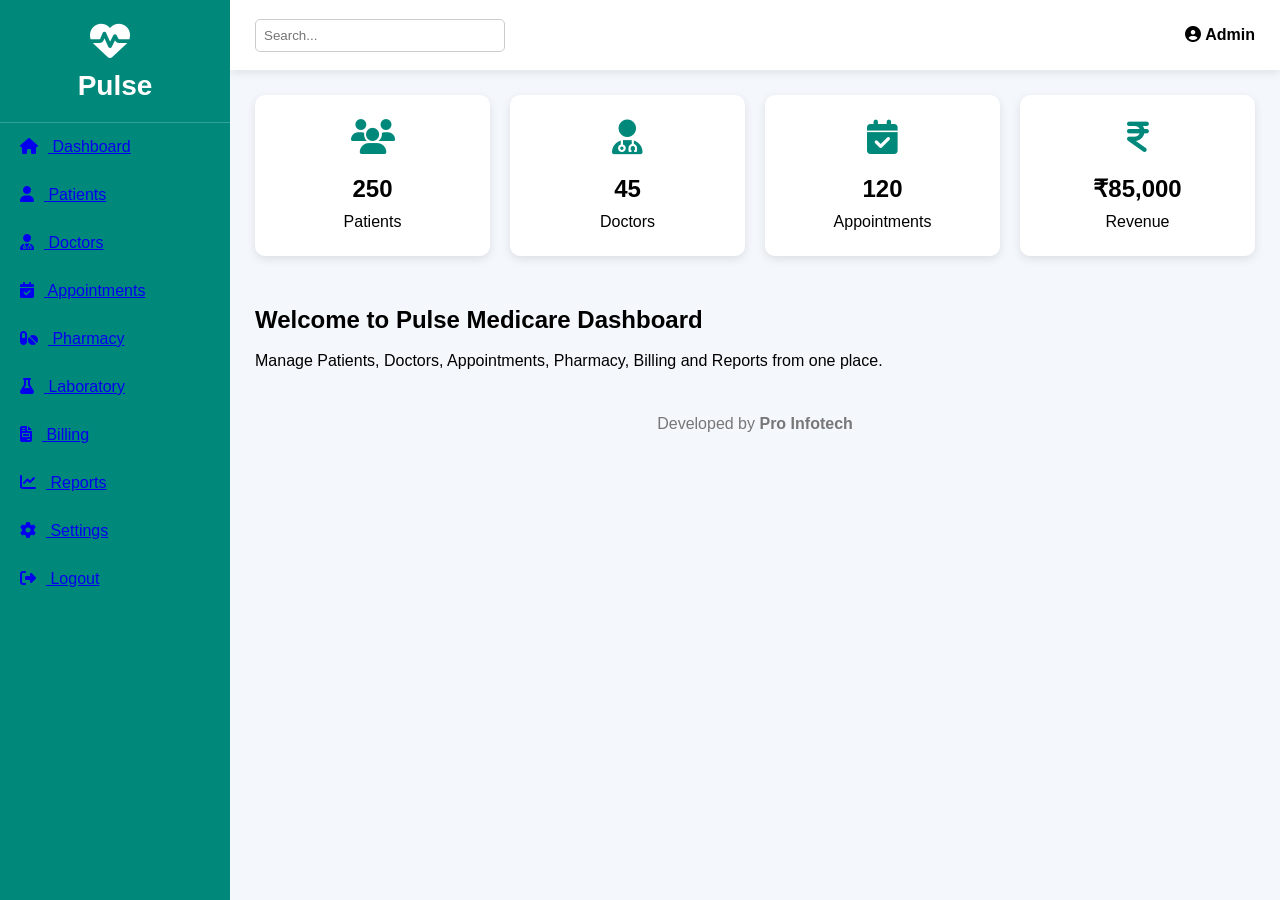
==== dashboard.html @ 48790928 "Refactor dashboard layout and styles Updated the dashboard HTML structure and styles, including chan" ====
<!DOCTYPE html>
<html lang="en">
<head>
<meta charset="UTF-8">
<meta name="viewport" content="width=device-width, initial-scale=1.0">
<title>Pulse Dashboard</title>

<link rel="stylesheet" href="https://cdnjs.cloudflare.com/ajax/libs/font-awesome/6.5.2/css/all.min.css">

<style>
*{
margin:0;
padding:0;
box-sizing:border-box;
font-family:Arial,sans-serif;
}

body{
display:flex;
background:#f4f7fc;
}

/* Sidebar */

.sidebar{
width:230px;
height:100vh;
background:#00897B;
color:#fff;
position:fixed;
}

.logo{
padding:20px;
text-align:center;
font-size:28px;
font-weight:bold;
border-bottom:1px solid rgba(255,255,255,.2);
}

.logo i{
font-size:40px;
display:block;
margin-bottom:10px;
}

.sidebar ul{
list-style:none;
}

.sidebar ul li{
padding:15px 20px;
cursor:pointer;
}

.sidebar ul li:hover{
background:#00695C;
}

.sidebar i{
margin-right:10px;
}

/* Main */

.main{
margin-left:230px;
width:100%;
}

/* Top */

.topbar{
height:70px;
background:white;
display:flex;
justify-content:space-between;
align-items:center;
padding:0 25px;
box-shadow:0 2px 10px rgba(0,0,0,.1);
}

.search input{
padding:8px;
width:250px;
border:1px solid #ccc;
border-radius:5px;
}

.profile{
font-weight:bold;
}

/* Cards */

.cards{
display:grid;
grid-template-columns:repeat(4,1fr);
gap:20px;
padding:25px;
}

.card{
background:white;
padding:25px;
border-radius:10px;
text-align:center;
box-shadow:0 3px 10px rgba(0,0,0,.1);
}

.card i{
font-size:35px;
color:#00897B;
margin-bottom:10px;
}

.card h2{
margin:10px 0;
}

.footer{
text-align:center;
padding:20px;
color:#777;
}
</style>

</head>
<body>

<div class="sidebar">

<div class="logo">
<i class="fa-solid fa-heart-pulse"></i>
Pulse
</div>

<ul>

<li>
<a href="dashboard.html">
<i class="fa fa-house"></i> Dashboard
</a>
</li>

<li>
<a href="patients.html">
<i class="fa fa-user"></i> Patients
</a>
</li>

<li>
<a href="doctors.html">
<i class="fa fa-user-doctor"></i> Doctors
</a>
</li>

<li>
<a href="appointments.html">
<i class="fa fa-calendar-check"></i> Appointments
</a>
</li>

<li>
<a href="pharmacy.html">
<i class="fa fa-pills"></i> Pharmacy
</a>
</li>

<li>
<a href="laboratory.html">
<i class="fa fa-flask"></i> Laboratory
</a>
</li>

<li>
<a href="billing.html">
<i class="fa fa-file-invoice"></i> Billing
</a>
</li>

<li>
<a href="reports.html">
<i class="fa fa-chart-line"></i> Reports
</a>
</li>

<li>
<a href="settings.html">
<i class="fa fa-gear"></i> Settings
</a>
</li>

<li>
<a href="index.html">
<i class="fa fa-right-from-bracket"></i> Logout
</a>
</li>

</ul>
</div>

<div class="main">

<div class="topbar">

<div class="search">
<input type="text" placeholder="Search...">
</div>

<div class="profile">
<i class="fa fa-user-circle"></i> Admin
</div>

</div>

<div class="cards">

<div class="card">
<i class="fa fa-users"></i>
<h2>250</h2>
<p>Patients</p>
</div>

<div class="card">
<i class="fa fa-user-doctor"></i>
<h2>45</h2>
<p>Doctors</p>
</div>

<div class="card">
<i class="fa fa-calendar-check"></i>
<h2>120</h2>
<p>Appointments</p>
</div>

<div class="card">
<i class="fa fa-indian-rupee-sign"></i>
<h2>₹85,000</h2>
<p>Revenue</p>
</div>

</div>

<div style="padding:25px;">

<h2>Welcome to Pulse Medicare Dashboard</h2>

<br>

<p>
Manage Patients, Doctors, Appointments, Pharmacy, Billing and Reports from one place.
</p>

</div>

<div class="footer">

Developed by <b>Pro Infotech</b>

</div>

</div>

</body>
</html>
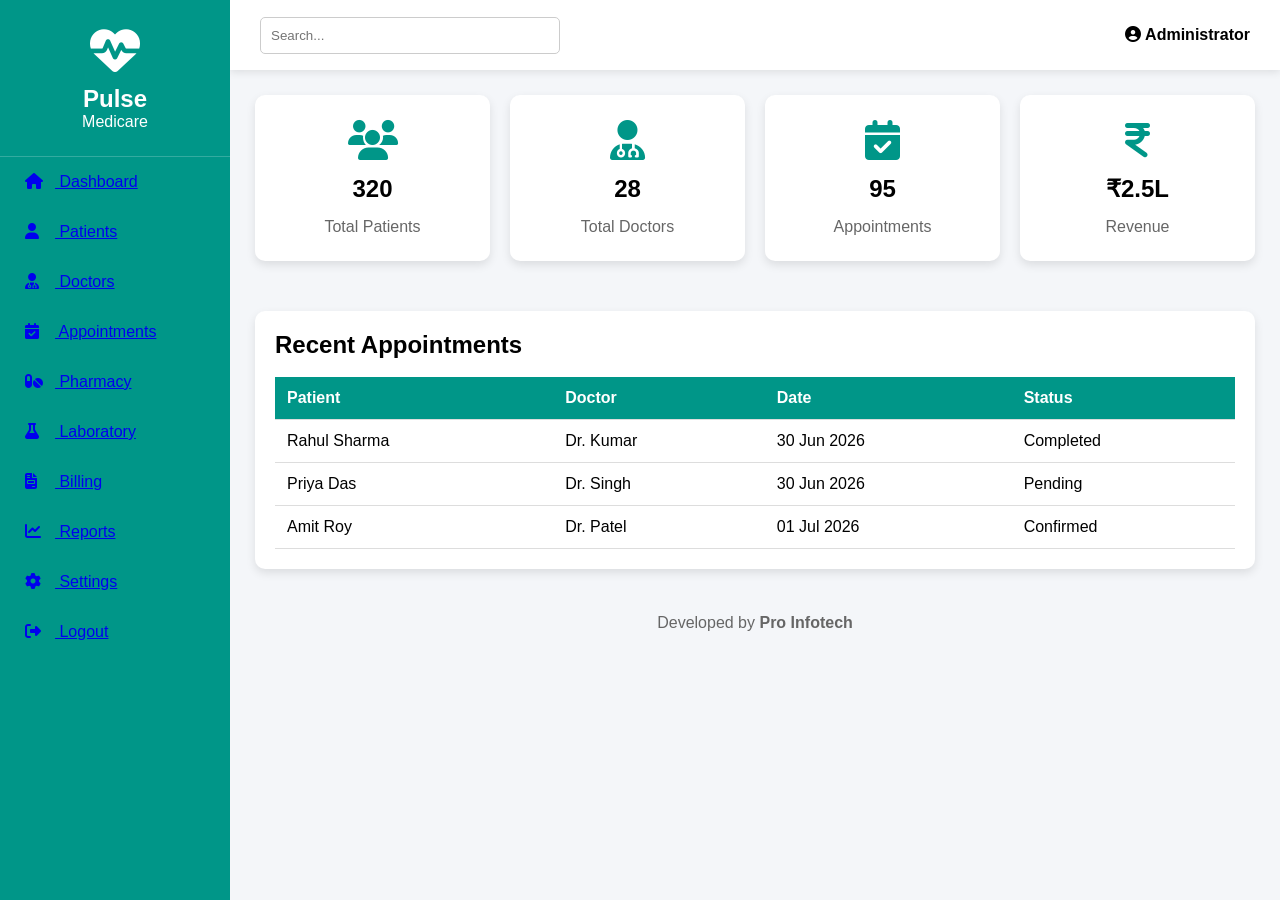
==== commit beb6eb98: "Enhance Pulse Dashboard layout and content Updated the dashboard title and improved styling for vari" ====
--- a/dashboard.html
+++ b/dashboard.html
@@ -3,261 +3,274 @@
 <head>
 <meta charset="UTF-8">
 <meta name="viewport" content="width=device-width, initial-scale=1.0">
-<title>Pulse Dashboard</title>
+<title>Pulse Medicare Dashboard</title>
 
 <link rel="stylesheet" href="https://cdnjs.cloudflare.com/ajax/libs/font-awesome/6.5.2/css/all.min.css">
 
 <style>
 *{
-margin:0;
-padding:0;
-box-sizing:border-box;
-font-family:Arial,sans-serif;
+    margin:0;
+    padding:0;
+    box-sizing:border-box;
+    font-family:Arial, sans-serif;
 }
 
 body{
-display:flex;
-background:#f4f7fc;
+    background:#f4f6f9;
 }
 
 /* Sidebar */
 
 .sidebar{
-width:230px;
-height:100vh;
-background:#00897B;
-color:#fff;
-position:fixed;
+    position:fixed;
+    width:230px;
+    height:100%;
+    background:#009688;
+    color:#fff;
 }
 
 .logo{
-padding:20px;
-text-align:center;
-font-size:28px;
-font-weight:bold;
-border-bottom:1px solid rgba(255,255,255,.2);
+    text-align:center;
+    padding:25px;
+    border-bottom:1px solid rgba(255,255,255,.2);
 }
 
 .logo i{
-font-size:40px;
-display:block;
-margin-bottom:10px;
+    font-size:50px;
+}
+
+.logo h2{
+    margin-top:10px;
 }
 
 .sidebar ul{
-list-style:none;
+    list-style:none;
 }
 
 .sidebar ul li{
-padding:15px 20px;
-cursor:pointer;
+    padding:16px 25px;
+    cursor:pointer;
+    transition:.3s;
 }
 
 .sidebar ul li:hover{
-background:#00695C;
-}
-
-.sidebar i{
-margin-right:10px;
+    background:#00796B;
+}
+
+.sidebar ul li i{
+    width:30px;
 }
 
 /* Main */
 
 .main{
-margin-left:230px;
-width:100%;
-}
-
-/* Top */
+    margin-left:230px;
+}
+
+/* Top Bar */
 
 .topbar{
-height:70px;
-background:white;
-display:flex;
-justify-content:space-between;
-align-items:center;
-padding:0 25px;
-box-shadow:0 2px 10px rgba(0,0,0,.1);
-}
-
-.search input{
-padding:8px;
-width:250px;
-border:1px solid #ccc;
-border-radius:5px;
+    background:#fff;
+    height:70px;
+    display:flex;
+    justify-content:space-between;
+    align-items:center;
+    padding:0 30px;
+    box-shadow:0 2px 8px rgba(0,0,0,.1);
+}
+
+.topbar input{
+    padding:10px;
+    width:300px;
+    border:1px solid #ccc;
+    border-radius:5px;
 }
 
 .profile{
-font-weight:bold;
-}
-
-/* Cards */
+    font-weight:bold;
+}
+
+/* Dashboard Cards */
 
 .cards{
-display:grid;
-grid-template-columns:repeat(4,1fr);
-gap:20px;
-padding:25px;
+    display:grid;
+    grid-template-columns:repeat(4,1fr);
+    gap:20px;
+    padding:25px;
 }
 
 .card{
-background:white;
-padding:25px;
-border-radius:10px;
-text-align:center;
-box-shadow:0 3px 10px rgba(0,0,0,.1);
+    background:#fff;
+    padding:25px;
+    border-radius:10px;
+    text-align:center;
+    box-shadow:0 4px 10px rgba(0,0,0,.1);
 }
 
 .card i{
-font-size:35px;
-color:#00897B;
-margin-bottom:10px;
+    font-size:40px;
+    color:#009688;
 }
 
 .card h2{
-margin:10px 0;
+    margin:15px 0;
+}
+
+.card p{
+    color:#666;
+}
+
+/* Table */
+
+.table-box{
+    background:#fff;
+    margin:25px;
+    padding:20px;
+    border-radius:10px;
+    box-shadow:0 4px 10px rgba(0,0,0,.1);
+}
+
+table{
+    width:100%;
+    border-collapse:collapse;
+}
+
+th,td{
+    padding:12px;
+    text-align:left;
+    border-bottom:1px solid #ddd;
+}
+
+th{
+    background:#009688;
+    color:#fff;
 }
 
 .footer{
-text-align:center;
-padding:20px;
-color:#777;
+    text-align:center;
+    padding:20px;
+    color:#666;
 }
 </style>
 
 </head>
+
 <body>
+
+<!-- Sidebar -->
 
 <div class="sidebar">
 
 <div class="logo">
 <i class="fa-solid fa-heart-pulse"></i>
-Pulse
+<h2>Pulse</h2>
+<p>Medicare</p>
 </div>
 
 <ul>
-
-<li>
-<a href="dashboard.html">
-<i class="fa fa-house"></i> Dashboard
-</a>
-</li>
-
-<li>
-<a href="patients.html">
-<i class="fa fa-user"></i> Patients
-</a>
-</li>
-
-<li>
-<a href="doctors.html">
-<i class="fa fa-user-doctor"></i> Doctors
-</a>
-</li>
-
-<li>
-<a href="appointments.html">
-<i class="fa fa-calendar-check"></i> Appointments
-</a>
-</li>
-
-<li>
-<a href="pharmacy.html">
-<i class="fa fa-pills"></i> Pharmacy
-</a>
-</li>
-
-<li>
-<a href="laboratory.html">
-<i class="fa fa-flask"></i> Laboratory
-</a>
-</li>
-
-<li>
-<a href="billing.html">
-<i class="fa fa-file-invoice"></i> Billing
-</a>
-</li>
-
-<li>
-<a href="reports.html">
-<i class="fa fa-chart-line"></i> Reports
-</a>
-</li>
-
-<li>
-<a href="settings.html">
-<i class="fa fa-gear"></i> Settings
-</a>
-</li>
-
-<li>
-<a href="index.html">
-<i class="fa fa-right-from-bracket"></i> Logout
-</a>
-</li>
-
+<li><a href="dashboard.html"><i class="fa fa-house"></i> Dashboard</a></li>
+<li><a href="patients.html"><i class="fa fa-user"></i> Patients</a></li>
+<li><a href="doctor.html"><i class="fa fa-user-doctor"></i> Doctors</a></li>
+<li><a href="appointments.html"><i class="fa fa-calendar-check"></i> Appointments</a></li>
+<li><a href="pharmacy.html"><i class="fa fa-pills"></i> Pharmacy</a></li>
+<li><a href="laboratory.html"><i class="fa fa-flask"></i> Laboratory</a></li>
+<li><a href="billing.html"><i class="fa fa-file-invoice"></i> Billing</a></li>
+<li><a href="reports.html"><i class="fa fa-chart-line"></i> Reports</a></li>
+<li><a href="setting.html"><i class="fa fa-gear"></i> Settings</a></li>
+<li><a href="logout.html"><i class="fa fa-right-from-bracket"></i> Logout</a></li>
 </ul>
-</div>
+
+</div>
+
+<!-- Main -->
 
 <div class="main">
 
 <div class="topbar">
 
-<div class="search">
 <input type="text" placeholder="Search...">
-</div>
 
 <div class="profile">
-<i class="fa fa-user-circle"></i> Admin
-</div>
-
-</div>
+<i class="fa fa-user-circle"></i>
+Administrator
+</div>
+
+</div>
+
+<!-- Cards -->
 
 <div class="cards">
 
 <div class="card">
 <i class="fa fa-users"></i>
-<h2>250</h2>
-<p>Patients</p>
+<h2>320</h2>
+<p>Total Patients</p>
 </div>
 
 <div class="card">
 <i class="fa fa-user-doctor"></i>
-<h2>45</h2>
-<p>Doctors</p>
+<h2>28</h2>
+<p>Total Doctors</p>
 </div>
 
 <div class="card">
 <i class="fa fa-calendar-check"></i>
-<h2>120</h2>
+<h2>95</h2>
 <p>Appointments</p>
 </div>
 
 <div class="card">
 <i class="fa fa-indian-rupee-sign"></i>
-<h2>₹85,000</h2>
+<h2>₹2.5L</h2>
 <p>Revenue</p>
 </div>
 
 </div>
 
-<div style="padding:25px;">
-
-<h2>Welcome to Pulse Medicare Dashboard</h2>
+<!-- Table -->
+
+<div class="table-box">
+
+<h2>Recent Appointments</h2>
 
 <br>
 
-<p>
-Manage Patients, Doctors, Appointments, Pharmacy, Billing and Reports from one place.
-</p>
+<table>
+
+<tr>
+<th>Patient</th>
+<th>Doctor</th>
+<th>Date</th>
+<th>Status</th>
+</tr>
+
+<tr>
+<td>Rahul Sharma</td>
+<td>Dr. Kumar</td>
+<td>30 Jun 2026</td>
+<td>Completed</td>
+</tr>
+
+<tr>
+<td>Priya Das</td>
+<td>Dr. Singh</td>
+<td>30 Jun 2026</td>
+<td>Pending</td>
+</tr>
+
+<tr>
+<td>Amit Roy</td>
+<td>Dr. Patel</td>
+<td>01 Jul 2026</td>
+<td>Confirmed</td>
+</tr>
+
+</table>
 
 </div>
 
 <div class="footer">
-
-Developed by <b>Pro Infotech</b>
-
+Developed by <strong>Pro Infotech</strong>
 </div>
 
 </div>
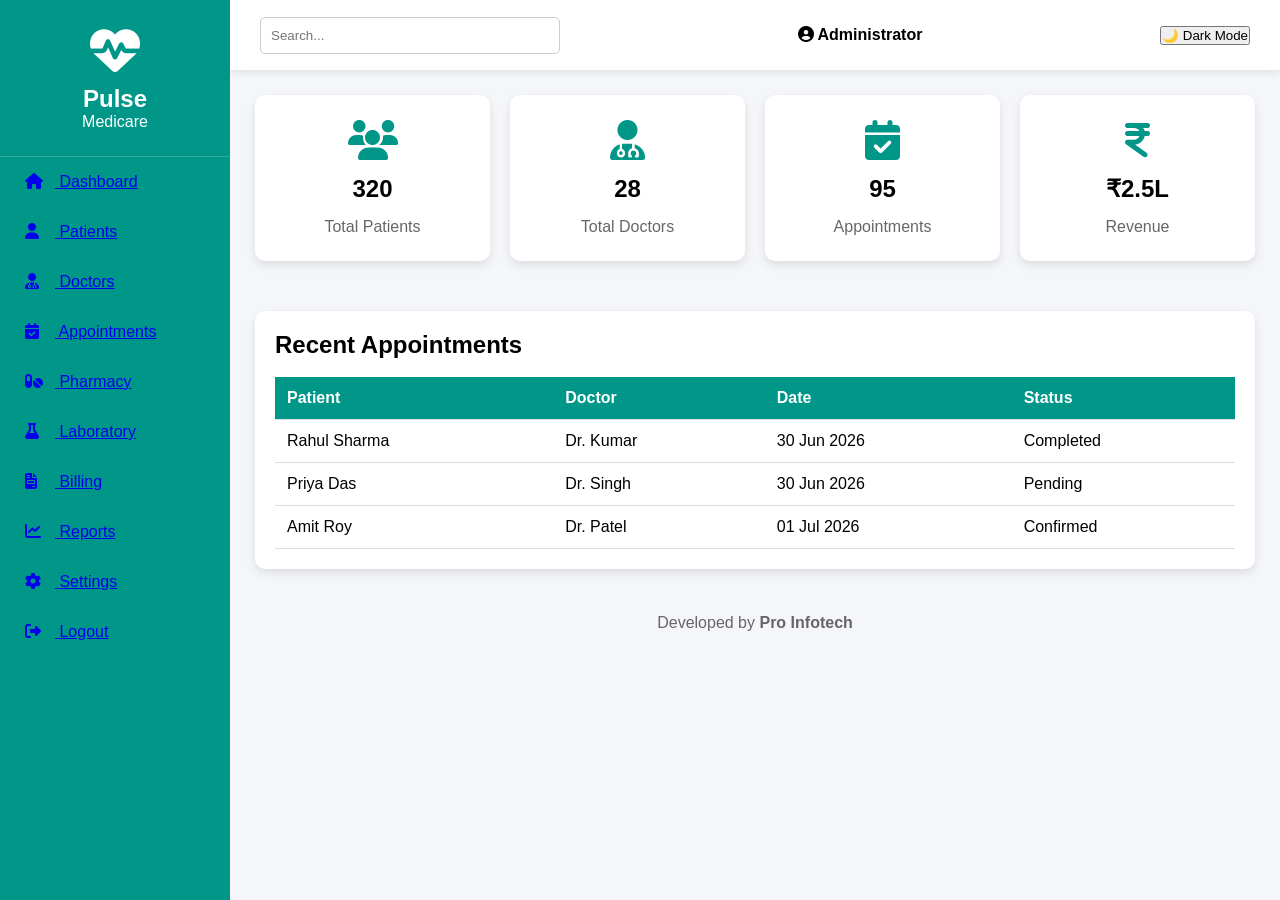
==== commit 67fda93b: "Add dark mode toggle button to dashboard" ====
--- a/dashboard.html
+++ b/dashboard.html
@@ -194,7 +194,9 @@
 <i class="fa fa-user-circle"></i>
 Administrator
 </div>
-
+<button id="themeBtn" onclick="toggleTheme()">
+    🌙 Dark Mode
+</button>
 </div>
 
 <!-- Cards -->
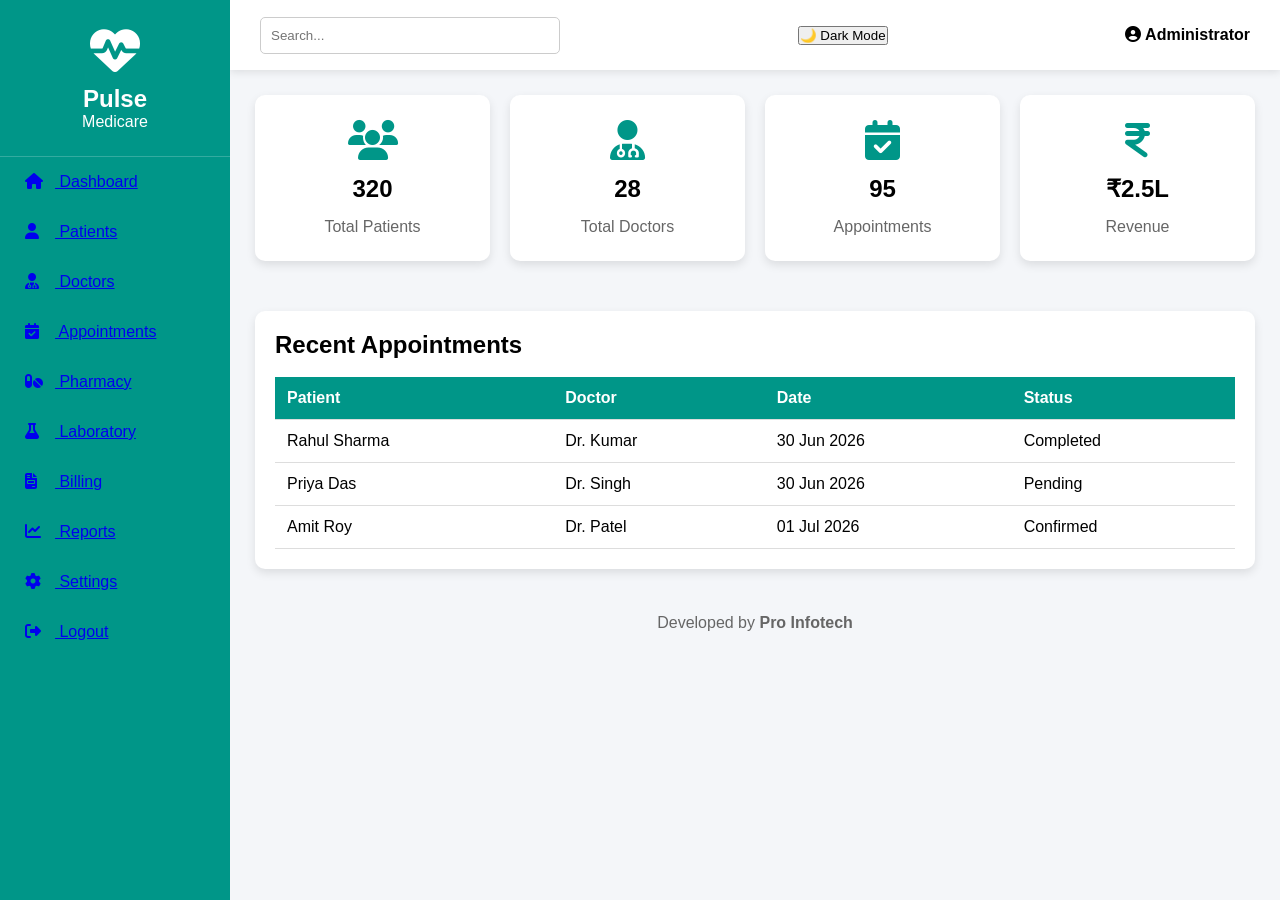
==== commit 6db75a09: "Remove duplicate theme button in dashboard.html" ====
--- a/dashboard.html
+++ b/dashboard.html
@@ -189,14 +189,14 @@
 <div class="topbar">
 
 <input type="text" placeholder="Search...">
-
+<button id="themeBtn" onclick="toggleTheme()">
+    🌙 Dark Mode
+</button>
 <div class="profile">
 <i class="fa fa-user-circle"></i>
 Administrator
 </div>
-<button id="themeBtn" onclick="toggleTheme()">
-    🌙 Dark Mode
-</button>
+
 </div>
 
 <!-- Cards -->
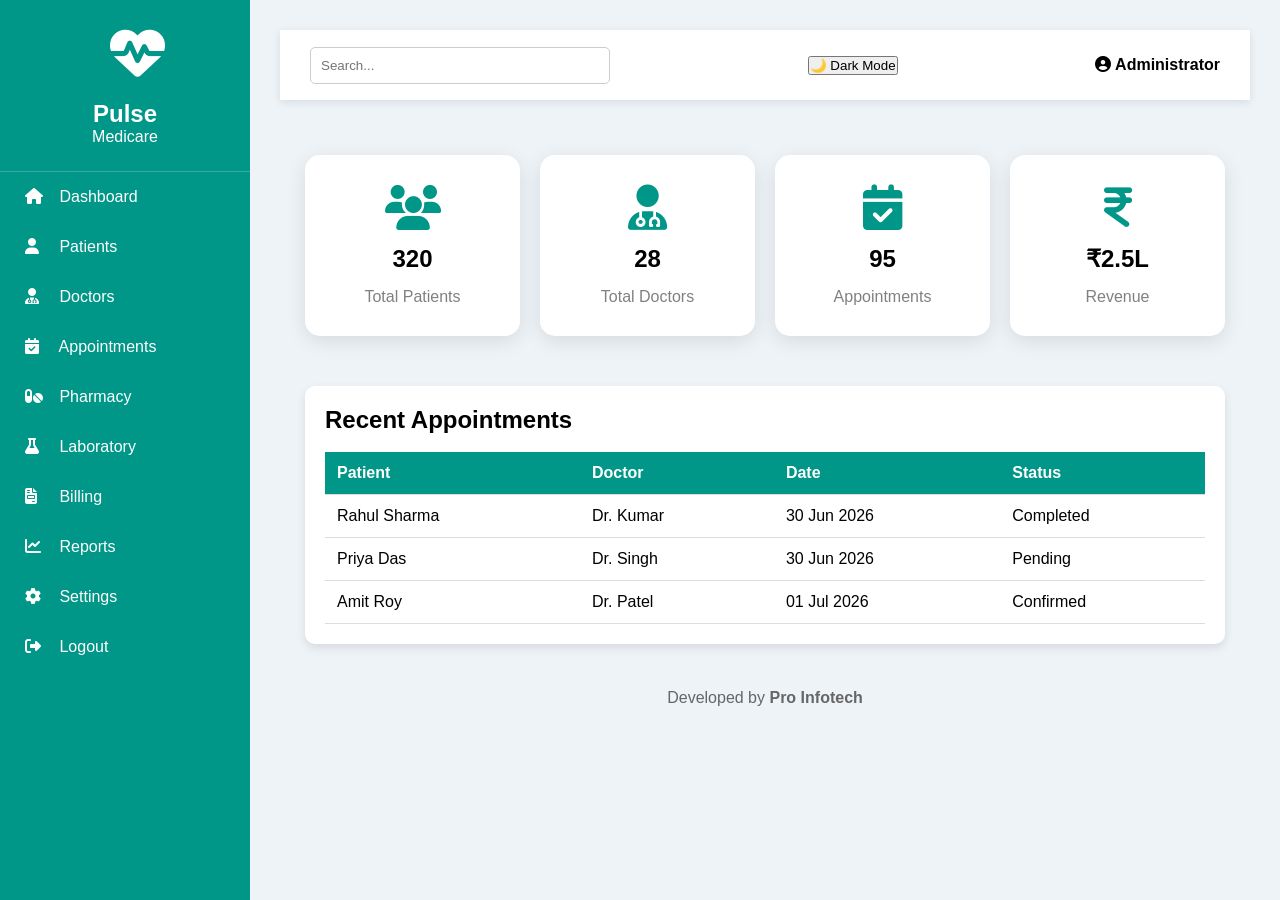
==== commit 41be7fd2: "Add responsive styles and sidebar layout to dashboard" ====
--- a/dashboard.html
+++ b/dashboard.html
@@ -151,7 +151,245 @@
     padding:20px;
     color:#666;
 }
+/* ===== Dark Mode ===== */
+
+.dark-mode{
+    background:#121212;
+    color:white;
+}
+
+.dark-mode .sidebar{
+    background:#1c1c1c;
+}
+
+.dark-mode .topbar{
+    background:#222 !important;
+    color:white;
+}
+
+.dark-mode .card,
+.dark-mode .table-box,
+.dark-mode form,
+.dark-mode table{
+    background:#2b2b2b !important;
+    color:white;
+}
+
+.dark-mode input,
+.dark-mode select,
+.dark-mode textarea{
+    background:#3b3b3b;
+    color:white;
+    border:1px solid #555;
+}
+
+.dark-mode th{
+    background:#009688;
+}
+
+.dark-mode td{
+    border-color:#555;
+}
+
+.dark-mode .footer{
+    color:#ddd;
+}
+*{
+margin:0;
+padding:0;
+box-sizing:border-box;
+font-family:Segoe UI,sans-serif;
+}
+
+body{
+display:flex;
+background:#eef3f8;
+}
+
+/* Sidebar */
+
+.sidebar{
+width:250px;
+height:100vh;
+background:#009688;
+color:white;
+position:fixed;
+}
+
+.logo{
+text-align:center;
+padding:25px;
+}
+
+.logo i{
+font-size:55px;
+margin-bottom:10px;
+}
+
+.sidebar ul{
+list-style:none;
+}
+
+.sidebar li{
+padding:18px 25px;
+cursor:pointer;
+transition:.3s;
+}
+
+.sidebar li:hover,
+.sidebar .active{
+background:#00796B;
+}
+
+.sidebar i{
+width:30px;
+}
+
+/* Main */
+
+.main{
+margin-left:250px;
+width:100%;
+padding:30px;
+}
+
+/* Top */
+
+.topbar{
+display:flex;
+justify-content:space-between;
+align-items:center;
+margin-bottom:30px;
+}
+
+.admin{
+font-size:22px;
+}
+
+.admin i{
+font-size:35px;
+color:#009688;
+margin-right:10px;
+}
+
+/* Cards */
+
+.cards{
+display:grid;
+grid-template-columns:repeat(4,1fr);
+gap:20px;
+}
+
+.card{
+
+background:white;
+padding:30px;
+border-radius:15px;
+box-shadow:0 5px 20px rgba(0,0,0,.1);
+text-align:center;
+transition:.3s;
+
+}
+
+.card:hover{
+
+transform:translateY(-8px);
+
+}
+
+.card i{
+
+font-size:45px;
+color:#009688;
+
+}
+
+.card h2{
+
+margin:15px 0;
+
+}
+
+.card p{
+
+color:gray;
+
+}
+
+/* Welcome */
+
+.welcome{
+
+margin-top:40px;
+background:white;
+padding:30px;
+border-radius:15px;
+box-shadow:0 5px 20px rgba(0,0,0,.1);
+
+}
+
+.welcome h2{
+
+color:#009688;
+margin-bottom:10px;
+
+}
+
+@media(max-width:900px){
+
+.cards{
+
+grid-template-columns:repeat(2,1fr);
+
+}
+
+}
+
+@media(max-width:600px){
+
+.sidebar{
+
+width:80px;
+
+}
+
+.sidebar h2{
+
+display:none;
+
+}
+
+.sidebar li{
+
+font-size:0;
+
+}
+
+.sidebar i{
+
+font-size:22px;
+
+}
+
+.main{
+
+margin-left:80px;
+
+}
+
+.cards{
+
+grid-template-columns:1fr;
+
+}
+
+}
+.sidebar ul li a{
+    color:white;
+    text-decoration:none;
+    display:block;
 </style>
+
 
 </head>
 
@@ -276,6 +514,27 @@
 </div>
 
 </div>
-
+<script>
+const body = document.body;
+const btn = document.getElementById("themeBtn");
+
+// Load saved theme
+if (localStorage.getItem("theme") === "dark") {
+    body.classList.add("dark-mode");
+    btn.innerHTML = "☀️ Light Mode";
+}
+
+function toggleTheme() {
+    body.classList.toggle("dark-mode");
+
+    if (body.classList.contains("dark-mode")) {
+        localStorage.setItem("theme", "dark");
+        btn.innerHTML = "☀️ Light Mode";
+    } else {
+        localStorage.setItem("theme", "light");
+        btn.innerHTML = "🌙 Dark Mode";
+    }
+}
+</script>
 </body>
 </html>
